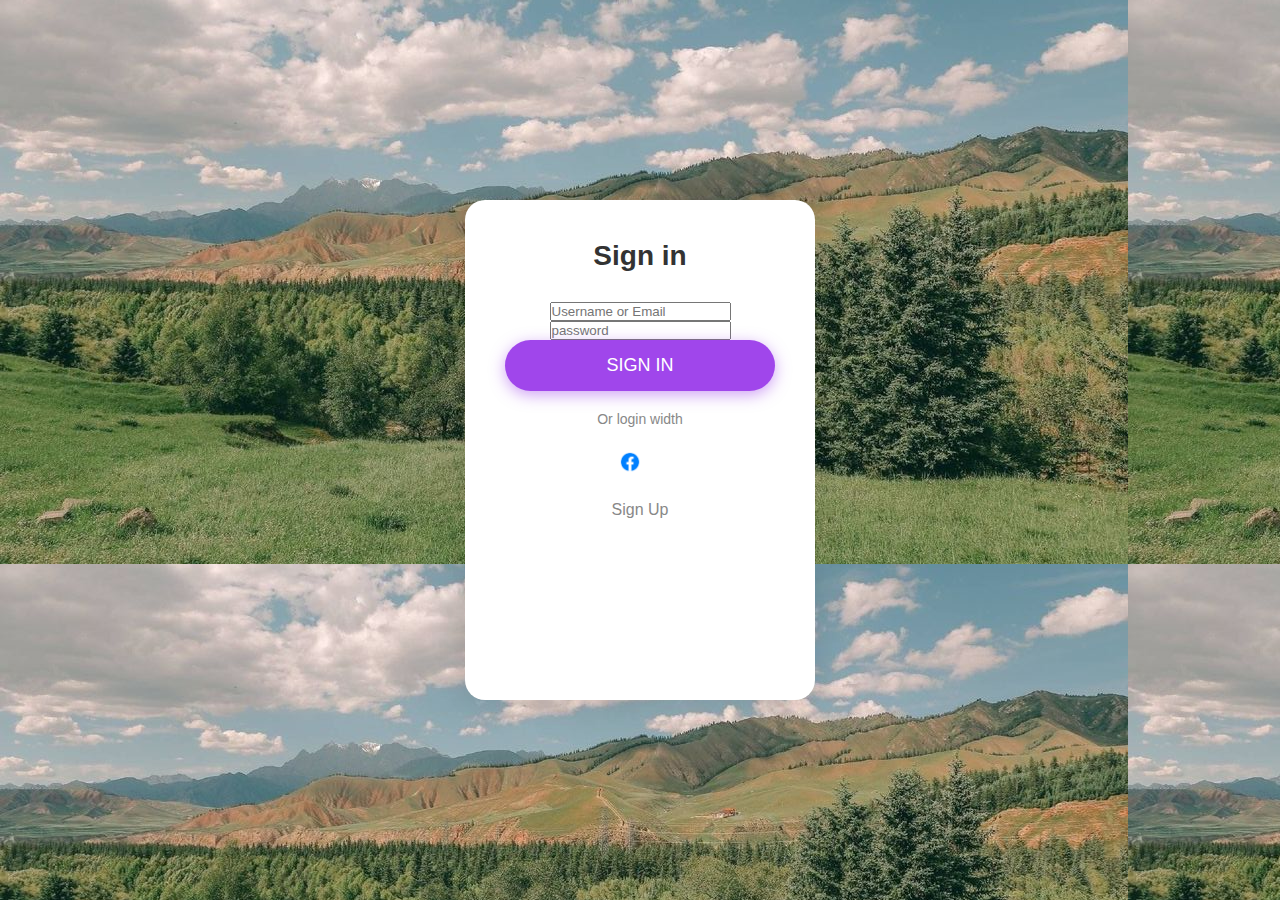
==== baiLogin/sign in/index.html @ 570e4ba4 "add" ====
<!DOCTYPE html>
<html lang="en">
<head>
    <meta charset="UTF-8">
    <meta name="viewport" content="width=device-width, initial-scale=1.0">
    <title>Sign In</title>
    <link rel="stylesheet" href="main.css">
</head>
<body>
    <div class="container">
        <div class="login-box">
            <h1>Sign in</h1>
            <form action="">
                <div class="form-group">
                    <input type="text" placeholder="Username or Email" required>
                </div>
                <div class="form-group">
                    <input type="password" placeholder="password" required>
                </div>
                <button type="submit" class="btn">SIGN IN</button>
            </form>
            <p class="or">Or login width</p>
            <div class="social-login">
                <a href="#" class="social-btn fb">
                    <img src="facebook-icon.png" alt="Facebook">
                </a>
                <a href="#" class="social-btn google"></a>
                    <!-- <img src="google-icon.png" alt="Google"> -->
                </a>
            </div>
            <p class="signup">Sign Up</p>
        </div>
    </div>
</body>
</html>
---- baiLogin/sign in/main.css ----
* {
    margin: 0;
    padding: 0;
    box-sizing: border-box;
}

body {
    font-family: 'Arial', sans-serif;
    height: 100vh;
    display: flex;
    justify-content: center;
    align-items: center;
    background-image: url(granden.jpg);
    gap: 15px;
}

.container {
    display: flex;
    justify-content: center;
    align-items: center;
    height: 100%;
    width: 100%;
}

.login-box {
    background-color: #fff;
    padding: 40px;
    border-radius: 20px;
    box-shadow: 0 4px 30px rgba(0, 0, 0, 0.1);
    text-align: center;
    width: 350px; 
    min-height: 500px; 
}

h1 {
    margin-bottom: 30px;
    font-size: 28px;
    font-weight: bold;
    color: #333;
}

.input-group {
    margin-bottom: 50px;
    height: 50px;
}

.input-group input {
        width: 100%;
        padding: 12px; /* Thay đổi padding để điều chỉnh chiều cao */
        border: none;
        border-radius: 30px;
        background-color: #f2f2f2;
        font-size: 16px;
        color: #333;
        box-shadow: 0 2px 5px rgba(0, 0, 0, 0.1);
}

.input-group input:focus {
    outline: none;
    background-color: #fff;
    box-shadow: 0 2px 10px rgba(0, 0, 0, 0.2);
}

.btn {
    width: 100%;
    padding: 15px;
    border: none;
    border-radius: 30px;
    background-color: #a046eb;
    color: #fff;
    font-size: 18px;
    cursor: pointer;
    box-shadow: 0 4px 15px rgba(160, 70, 235, 0.5);
    transition: background-color 0.3s ease;
    margin-bottom: 20px;
}

.btn:hover {
    background-color: #8e36d4;
}

.or {
    font-size: 14px;
    color: #888;
    margin-bottom: 20px;
}

.social-login {
    display: flex;
    justify-content: center;
    gap: 20px;
    margin-bottom: 20px;
}

.social-btn img {
    width: 30px;  
    height: 30px; 
}

.signup {
    font-size: 16px;
    color: #888;
    cursor: pointer;
    transition: color 0.3s ease;
}

.signup:hover {
    color: #a046eb;
}
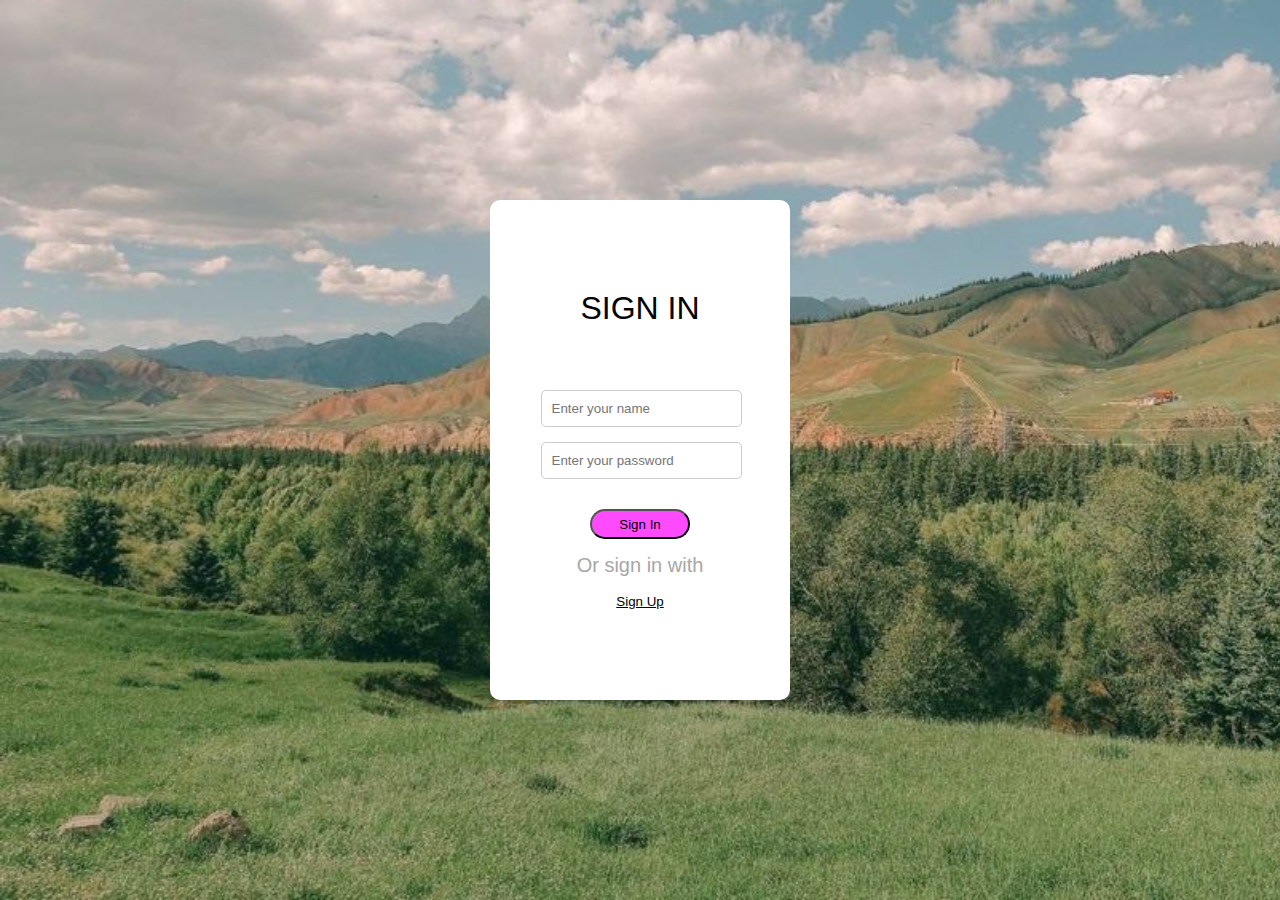
==== commit 205880e7: "add bai moi" ====
--- a/baiLogin/sign in/index.html
+++ b/baiLogin/sign in/index.html
@@ -2,34 +2,38 @@
 <html lang="en">
 <head>
     <meta charset="UTF-8">
-    <meta name="viewport" content="width=device-width, initial-scale=1.0">
-    <title>Sign In</title>
+    <title>Title</title>
     <link rel="stylesheet" href="main.css">
+    <link rel="stylesheet" href="https://cdnjs.cloudflare.com/ajax/libs/font-awesome/6.6.0/css/all.min.css" integrity="sha512-Kc323vGBEqzTmouAECnVceyQqyqdsSiqLQISBL29aUW4U/M7pSPA/gEUZQqv1cwx4OnYxTxve5UMg5GT6L4JJg==" crossorigin="anonymous" referrerpolicy="no-referrer" />
 </head>
 <body>
-    <div class="container">
-        <div class="login-box">
-            <h1>Sign in</h1>
-            <form action="">
-                <div class="form-group">
-                    <input type="text" placeholder="Username or Email" required>
-                </div>
-                <div class="form-group">
-                    <input type="password" placeholder="password" required>
-                </div>
-                <button type="submit" class="btn">SIGN IN</button>
-            </form>
-            <p class="or">Or login width</p>
-            <div class="social-login">
-                <a href="#" class="social-btn fb">
-                    <img src="facebook-icon.png" alt="Facebook">
-                </a>
-                <a href="#" class="social-btn google"></a>
-                    <!-- <img src="google-icon.png" alt="Google"> -->
-                </a>
+
+<div class="container">
+    <div class="signin">
+        <h1>SIGN IN</h1>
+    </div>
+    <div class="frame_form">
+        <form action="#" method="post">
+            <div class="form-group">
+                <input type="text" name="FullName" placeholder="Enter your name" required>
             </div>
-            <p class="signup">Sign Up</p>
-        </div>
+            <div class="form-group">
+                <input type="password" name="PassWord" placeholder="Enter your password" required>
+            </div>
+            <div class="btn">
+                <button type="submit" class="signin-btn">Sign In</button>
+            </div>
+            <div class="OR">
+                <h2>Or sign in with</h2>
+            </div>
+            <div class="ContactUs">
+                <i class="fa-brands fa-facebook" style="color: #0593ff;" ></i>
+                <i class="fa-brands fa-google"></i>
+            </div>
+            <button type="submit" id="Signup-btn" >Sign Up</button>
+        </form>
     </div>
+</div>
+
 </body>
 </html>--- a/baiLogin/sign in/main.css
+++ b/baiLogin/sign in/main.css
@@ -1,109 +1,71 @@
-* {
+*{
     margin: 0;
     padding: 0;
-    box-sizing: border-box;
+    font-family: sans-serif;
 }
+body{
+    width: 100vw;
+    height: 100vh;
+    background-image: url("granden.jpg");
+    background-repeat: no-repeat;
+    background-size: cover;
+    display: flex;
+    align-items: center;
+    justify-content: center;
+}
+.container {
+    width: 300px;
+    height: 500px;
+    background-color: #ffffff;
+    margin-top: 600px;
+    margin: auto;
+    border-radius: 10px;
+    display: flex;
+    flex-direction: column;
+    align-items: center;
+    justify-content: center;
 
-body {
-    font-family: 'Arial', sans-serif;
-    height: 100vh;
+}
+.signin{
+    height: 20%;
+}
+h1{
+    font-weight: 100;
+
+}
+.frame_form{
     display: flex;
+    flex-direction: column;
+    align-items: center;
     justify-content: center;
-    align-items: center;
-    background-image: url(granden.jpg);
-    gap: 15px;
+    text-align: center;
 }
-
-.container {
-    display: flex;
-    justify-content: center;
-    align-items: center;
-    height: 100%;
-    width: 100%;
+input {
+    width: 90%;
+    padding: 10px;
+    margin-bottom: 15px;
+    border: 1px solid #ccc;
+    border-radius: 5px;
 }
-
-.login-box {
-    background-color: #fff;
-    padding: 40px;
+.signin-btn{
+    width: 50%;
+    height: 30px;
     border-radius: 20px;
-    box-shadow: 0 4px 30px rgba(0, 0, 0, 0.1);
-    text-align: center;
-    width: 350px; 
-    min-height: 500px; 
+    background-color: #ff4bff;
+    margin: 15px 0px;
 }
-
-h1 {
-    margin-bottom: 30px;
-    font-size: 28px;
-    font-weight: bold;
-    color: #333;
+h2{
+    font-weight: lighter;
+    font-size: 20px;
+    margin-bottom: 15px;
+    color: #a8a7a7;
 }
-
-.input-group {
-    margin-bottom: 50px;
-    height: 50px;
+i{
+    font-size: 30px;
+    margin-bottom: 15px;
 }
-
-.input-group input {
-        width: 100%;
-        padding: 12px; /* Thay đổi padding để điều chỉnh chiều cao */
-        border: none;
-        border-radius: 30px;
-        background-color: #f2f2f2;
-        font-size: 16px;
-        color: #333;
-        box-shadow: 0 2px 5px rgba(0, 0, 0, 0.1);
-}
-
-.input-group input:focus {
-    outline: none;
-    background-color: #fff;
-    box-shadow: 0 2px 10px rgba(0, 0, 0, 0.2);
-}
-
-.btn {
-    width: 100%;
-    padding: 15px;
+#Signup-btn{
     border: none;
-    border-radius: 30px;
-    background-color: #a046eb;
-    color: #fff;
-    font-size: 18px;
-    cursor: pointer;
-    box-shadow: 0 4px 15px rgba(160, 70, 235, 0.5);
-    transition: background-color 0.3s ease;
-    margin-bottom: 20px;
-}
-
-.btn:hover {
-    background-color: #8e36d4;
-}
-
-.or {
-    font-size: 14px;
-    color: #888;
-    margin-bottom: 20px;
-}
-
-.social-login {
-    display: flex;
-    justify-content: center;
-    gap: 20px;
-    margin-bottom: 20px;
-}
-
-.social-btn img {
-    width: 30px;  
-    height: 30px; 
-}
-
-.signup {
-    font-size: 16px;
-    color: #888;
-    cursor: pointer;
-    transition: color 0.3s ease;
-}
-
-.signup:hover {
-    color: #a046eb;
-}
+    text-decoration: underline;
+    background-color: #ffffff;
+}